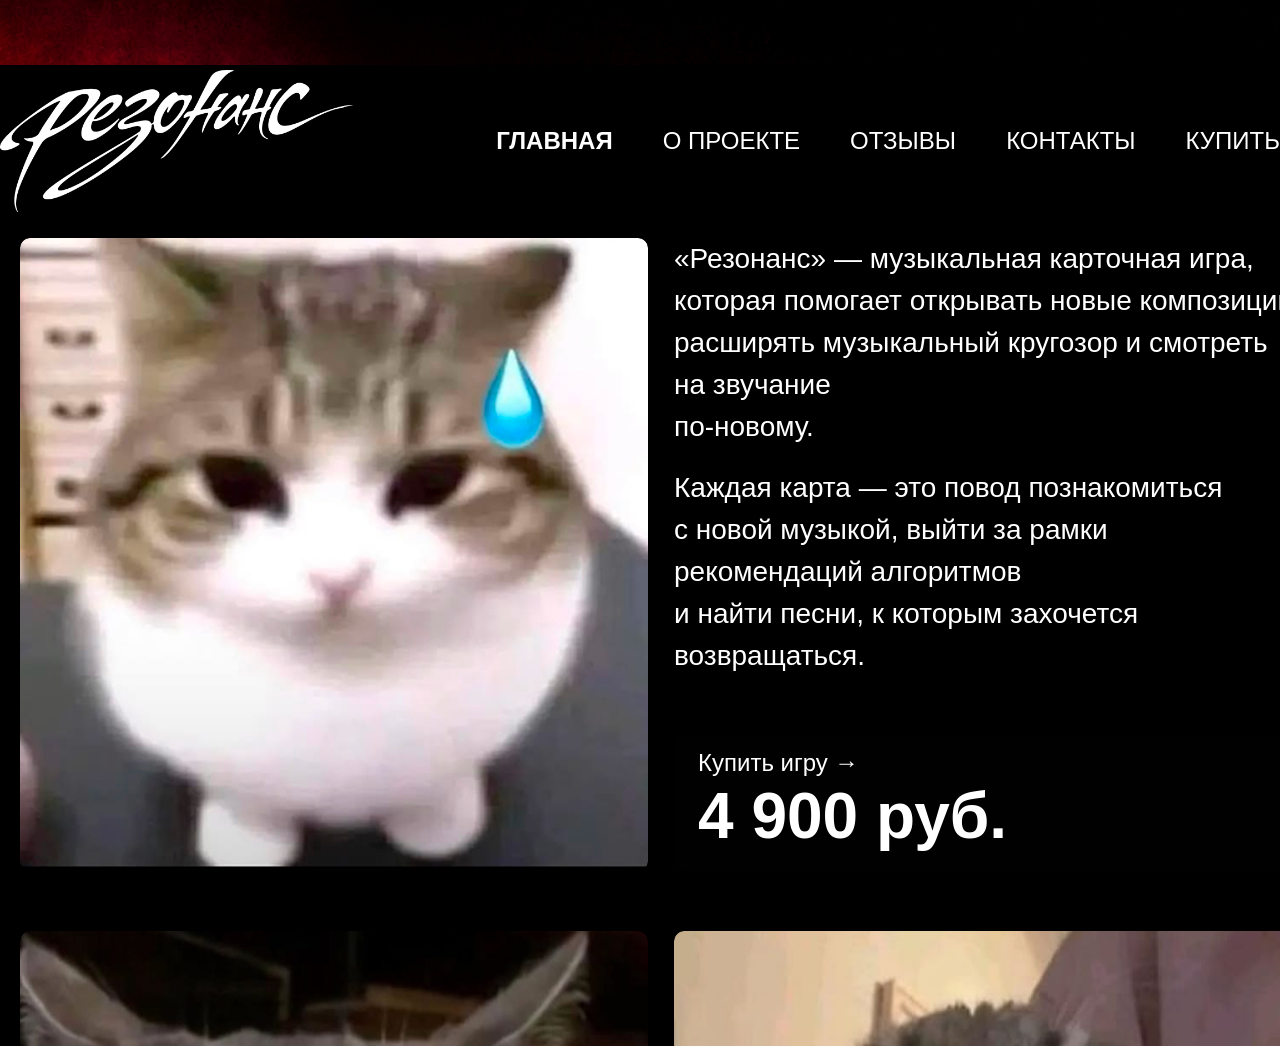
==== index.html @ 209e0696 "Add files via upload" ====
<!DOCTYPE html>
<html lang="ru">
<head>
    <meta charset="UTF-8">
    <meta name="viewport" content="width=device-width, initial-scale=1.0">
    <title>Перенаправление...</title>
    <!-- Это мета-тег автоматически перенаправит браузер на SaitResonans.html -->
    <meta http-equiv="refresh" content="0; url=SaitResonans.html">
    <style>
        body { 
            margin: 0; 
            background: #000; 
            color: white; 
            font-family: sans-serif; 
            display: flex; 
            justify-content: center; 
            align-items: center; 
            height: 100vh; 
        }
        a { color: #afb8c2; }
    </style>
</head>
<body>
    <!-- Текст на случай, если перенаправление не сработает -->
    <p>Если вас не перенаправили автоматически, <a href="SaitResonans.html">нажмите здесь</a>.</p>
</body>
</html>
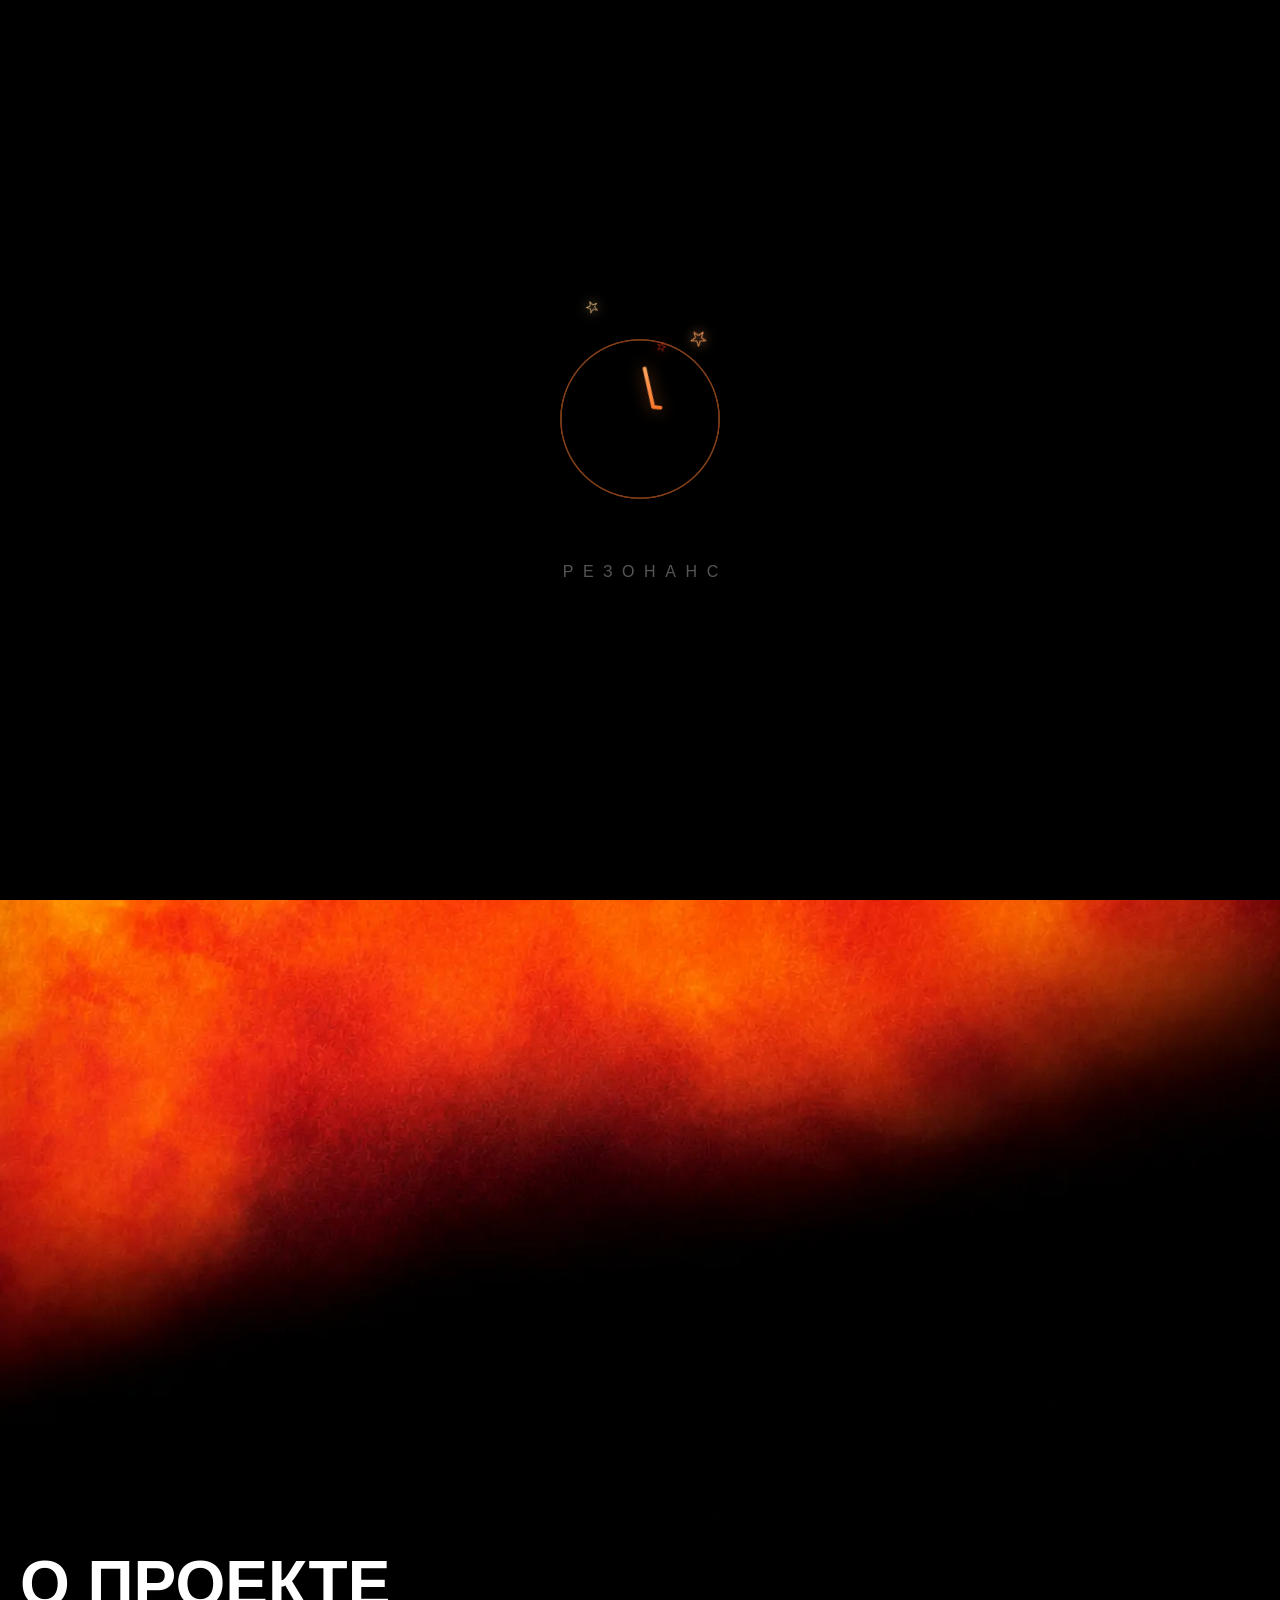
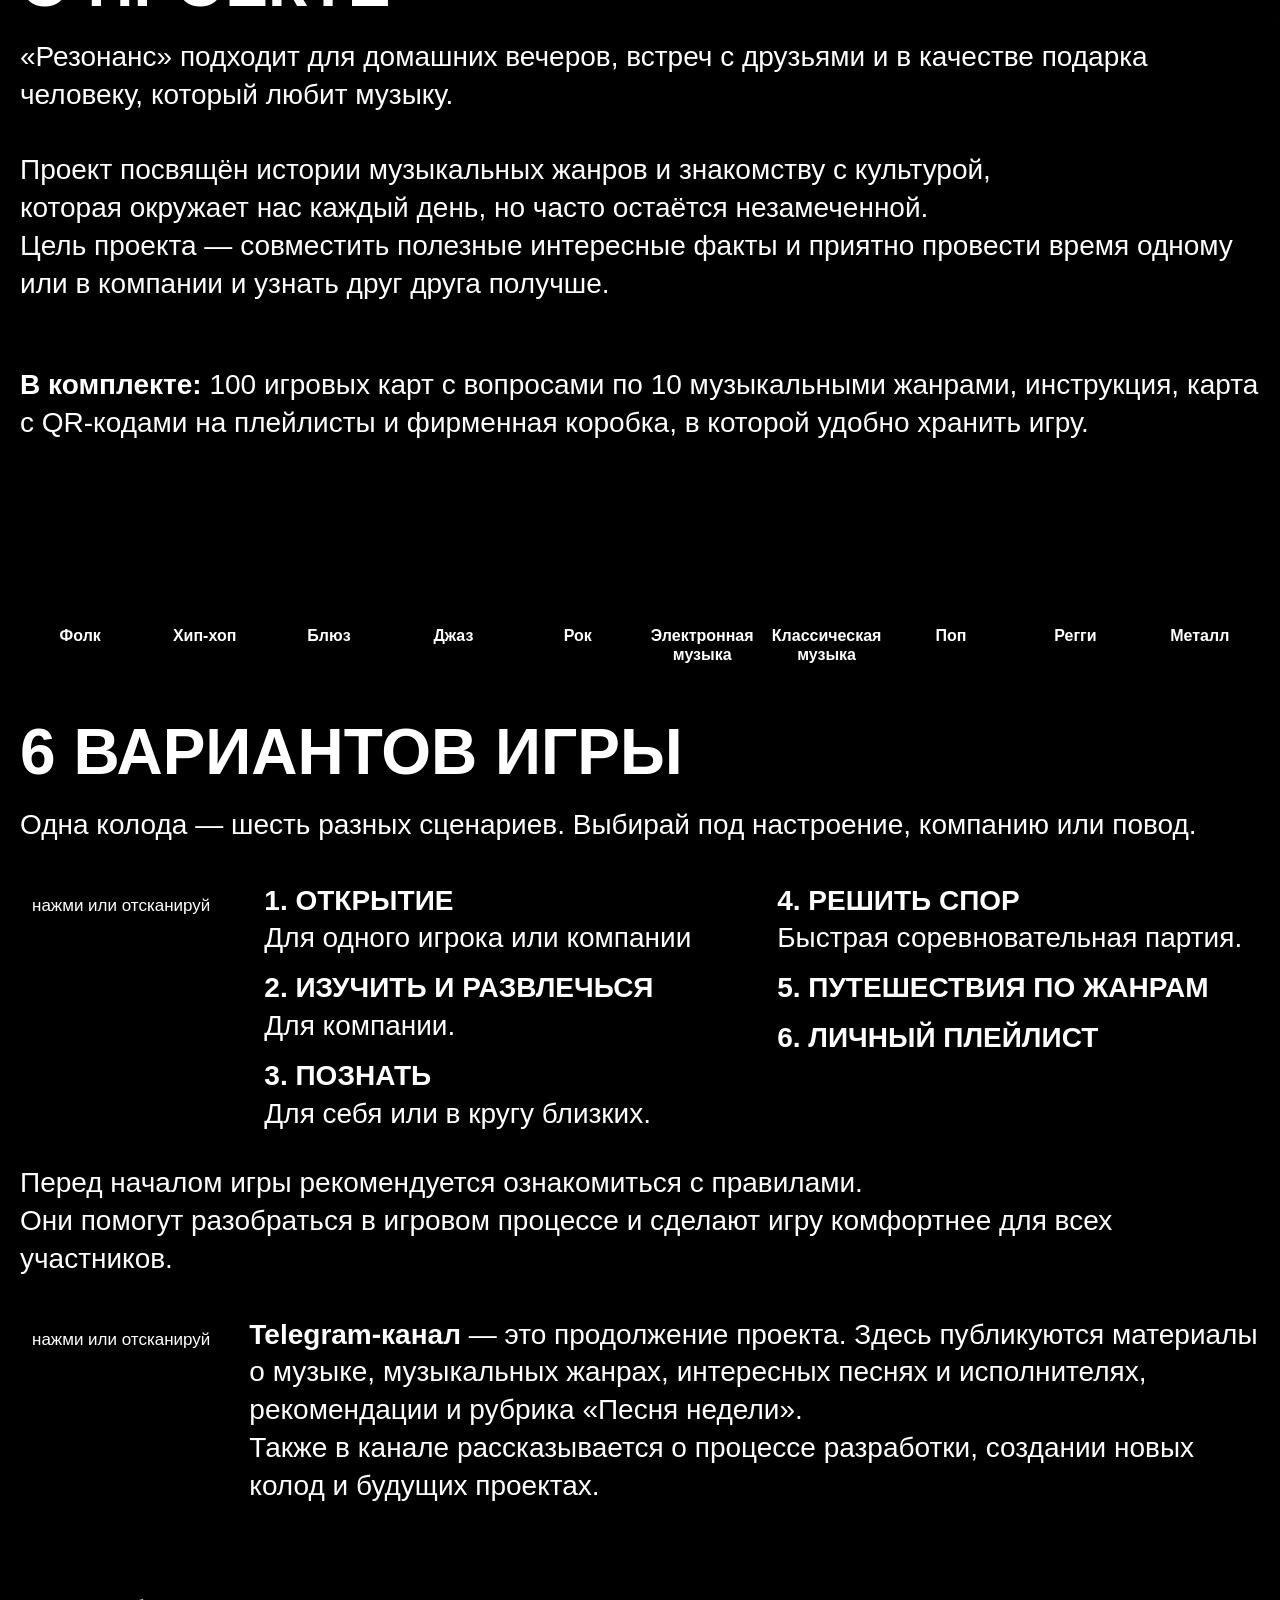
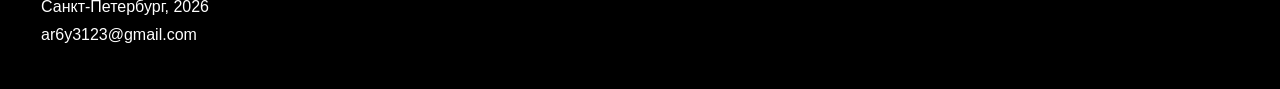
==== commit f022e47b: "Final" ====
--- a/index.html
+++ b/index.html
@@ -3,6 +3,13 @@
 <head>
     <meta charset="UTF-8">
     <meta name="viewport" content="width=device-width, initial-scale=1.0">
+    <script>document.documentElement.classList.add('is-loading');</script>
+<noscript><style>html.is-loading body{opacity:1}</style></noscript>
+<style>
+    html.is-loading body { opacity: 0; }
+    html.is-loading *, html.is-loading *::after { animation-play-state: paused !important; }
+    body { transition: opacity .35s ease; }
+</style>
     <title>Перенаправление...</title>
     <!-- Это мета-тег автоматически перенаправит браузер на SaitResonans.html -->
     <meta http-equiv="refresh" content="0; url=SaitResonans.html">
